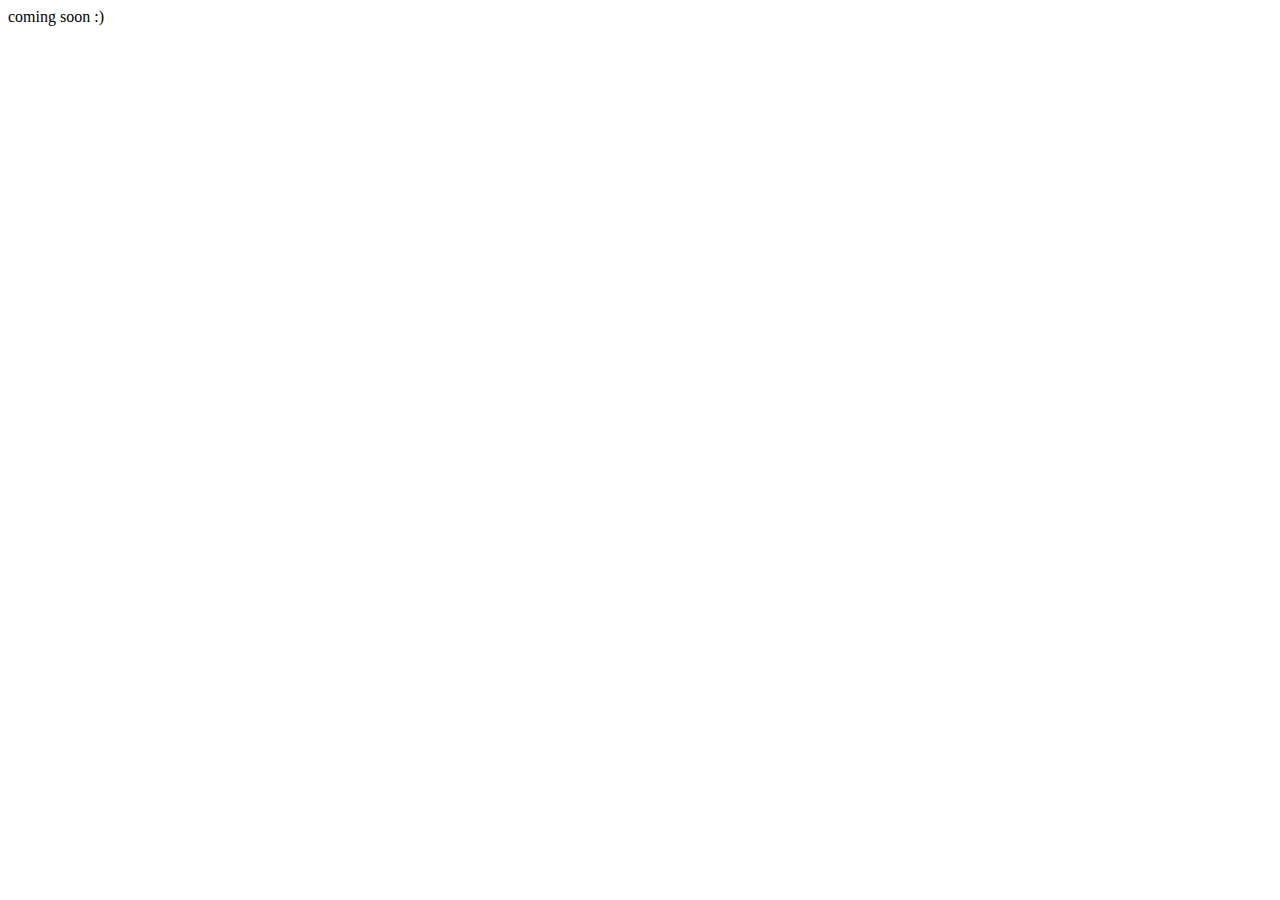
==== public/bookshelf.html @ 80dc50ef "Add files via upload" ====
<!DOCTYPE html>
<html lang="en">
<head>
    <meta charset="UTF-8">
    <meta name="viewport" content="width=device-width, initial-scale=1.0">
    <title>Document</title>
    
</head>
<body>

    coming soon :)
    
</body>
</html>
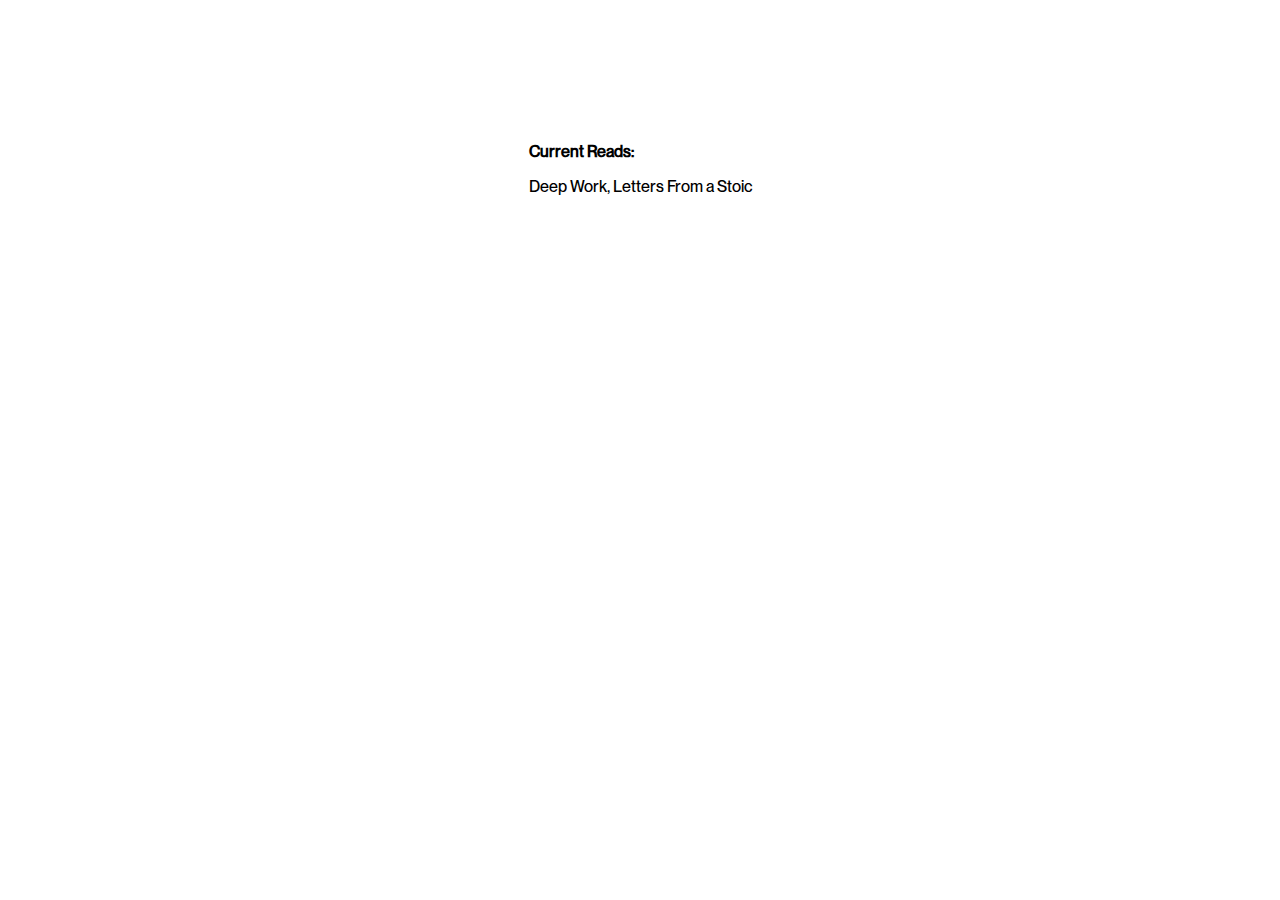
==== commit 7411754e: "center contents" ====
--- a/public/bookshelf.html
+++ b/public/bookshelf.html
@@ -3,12 +3,27 @@
 <head>
     <meta charset="UTF-8">
     <meta name="viewport" content="width=device-width, initial-scale=1.0">
-    <title>Document</title>
-    
+    <title>Bookshelf</title>
+    <link rel = "stylesheet" href = "bookshelf.css"> 
 </head>
+
 <body>
 
-    coming soon :)
+
+    <div class = "container">
+        <div id = "books">
+            <p class = bold>Current Reads:<p>
+            <p>Deep Work, Letters From a Stoic</p>
+        </div>
+    
+        <div id = "recs">
+    
+        </div>
+    </div>
+    
+    
+    
     
 </body>
+
 </html>
--- a/public/bookshelf.css
+++ b/public/bookshelf.css
@@ -0,0 +1,26 @@
+@font-face {
+    font-family: "ppneuemontreal";
+    src: url(../fonts/ppneuemontreal-medium.otf);
+}
+
+body{
+    font-family: "ppneuemontreal";
+}
+
+.container{
+    display:flex;
+    align-items: center;
+    flex-direction: column;
+    margin-top:10%;
+}
+
+
+.bold{
+    font-weight: bold;
+}
+
+#books{
+
+
+
+}